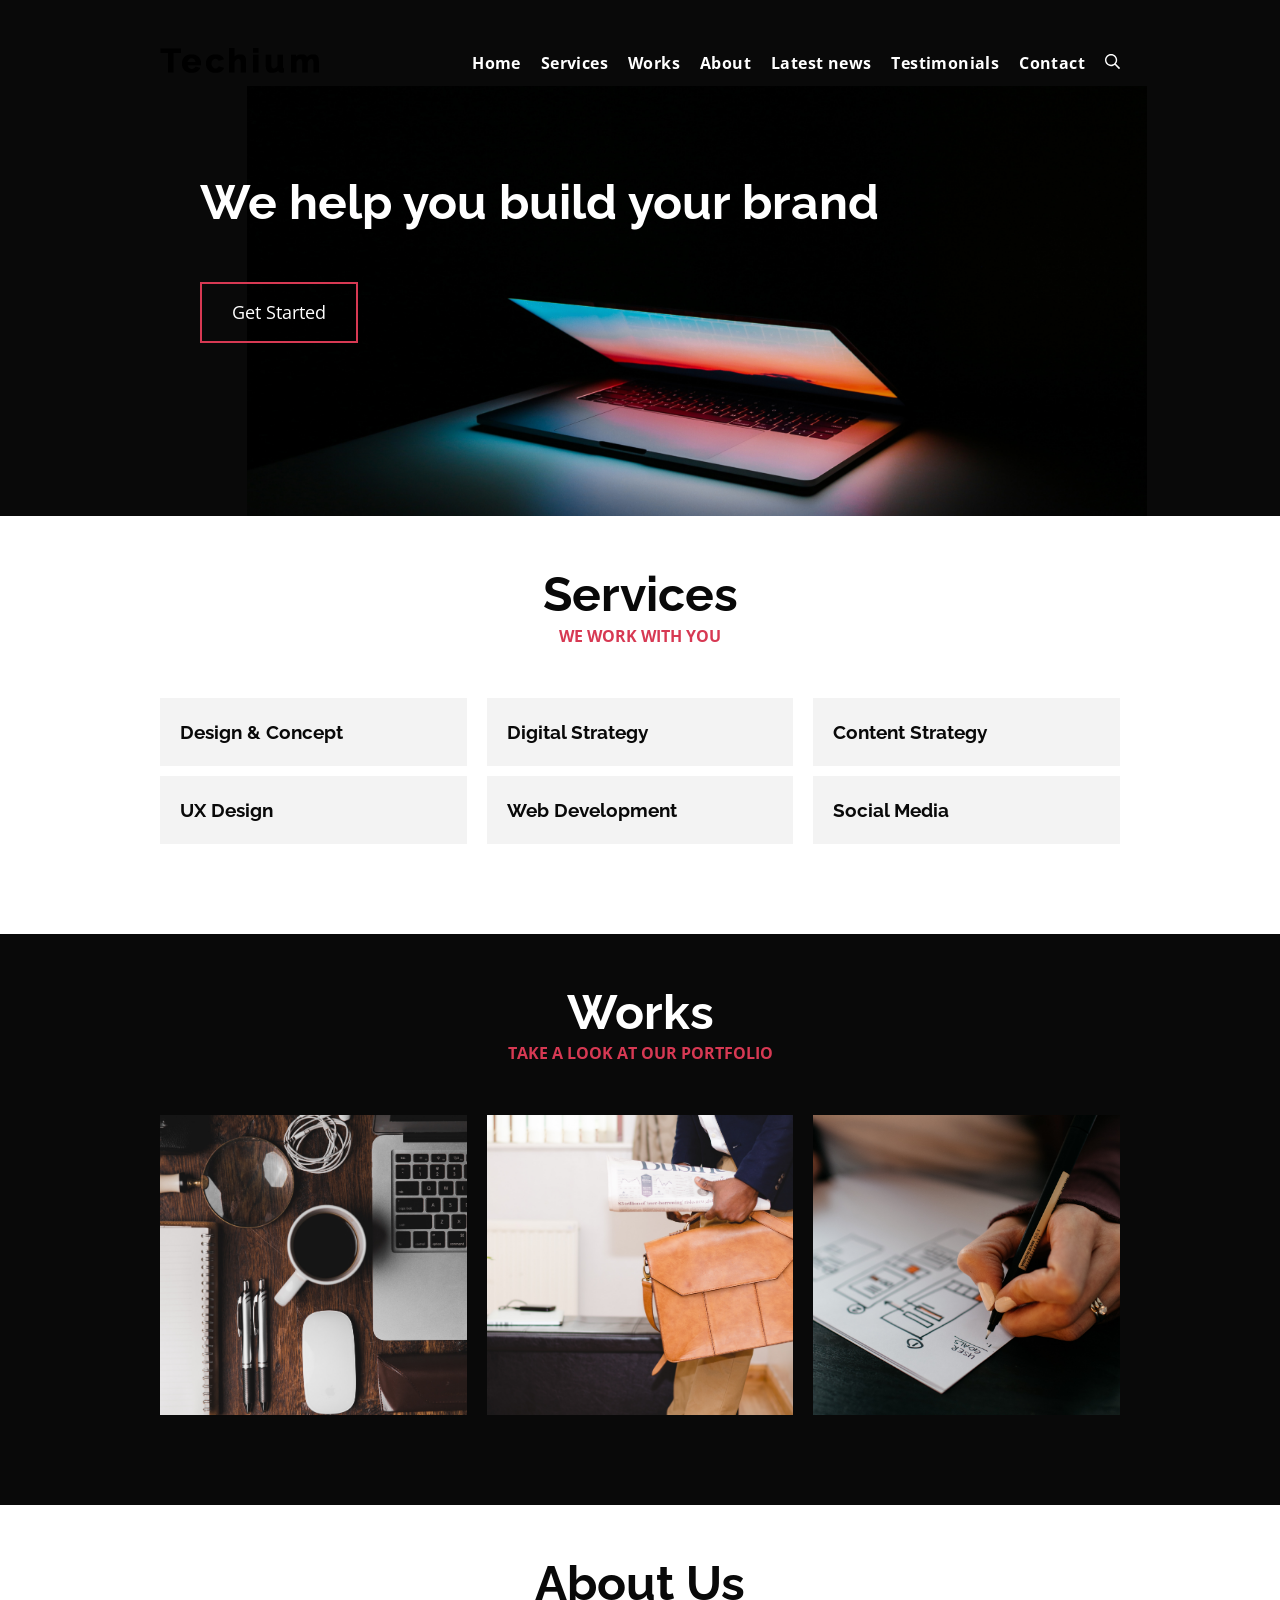
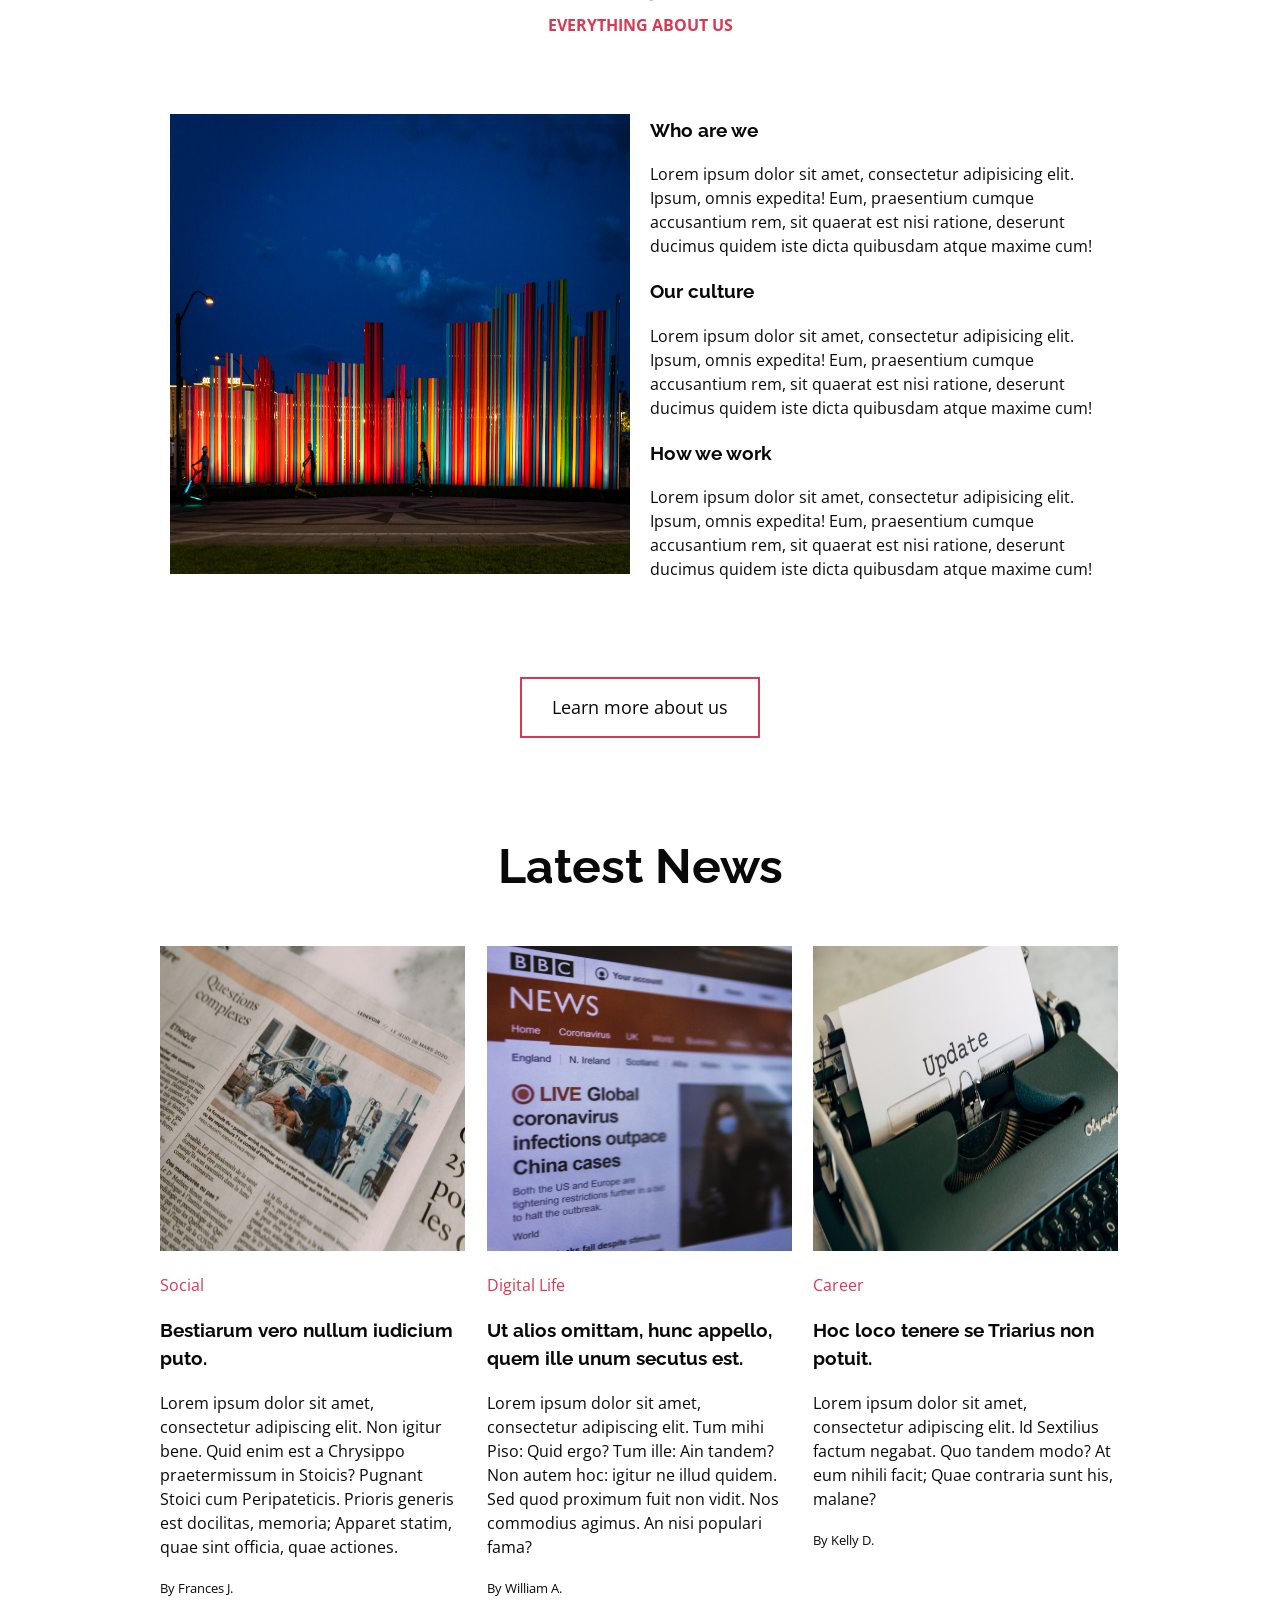
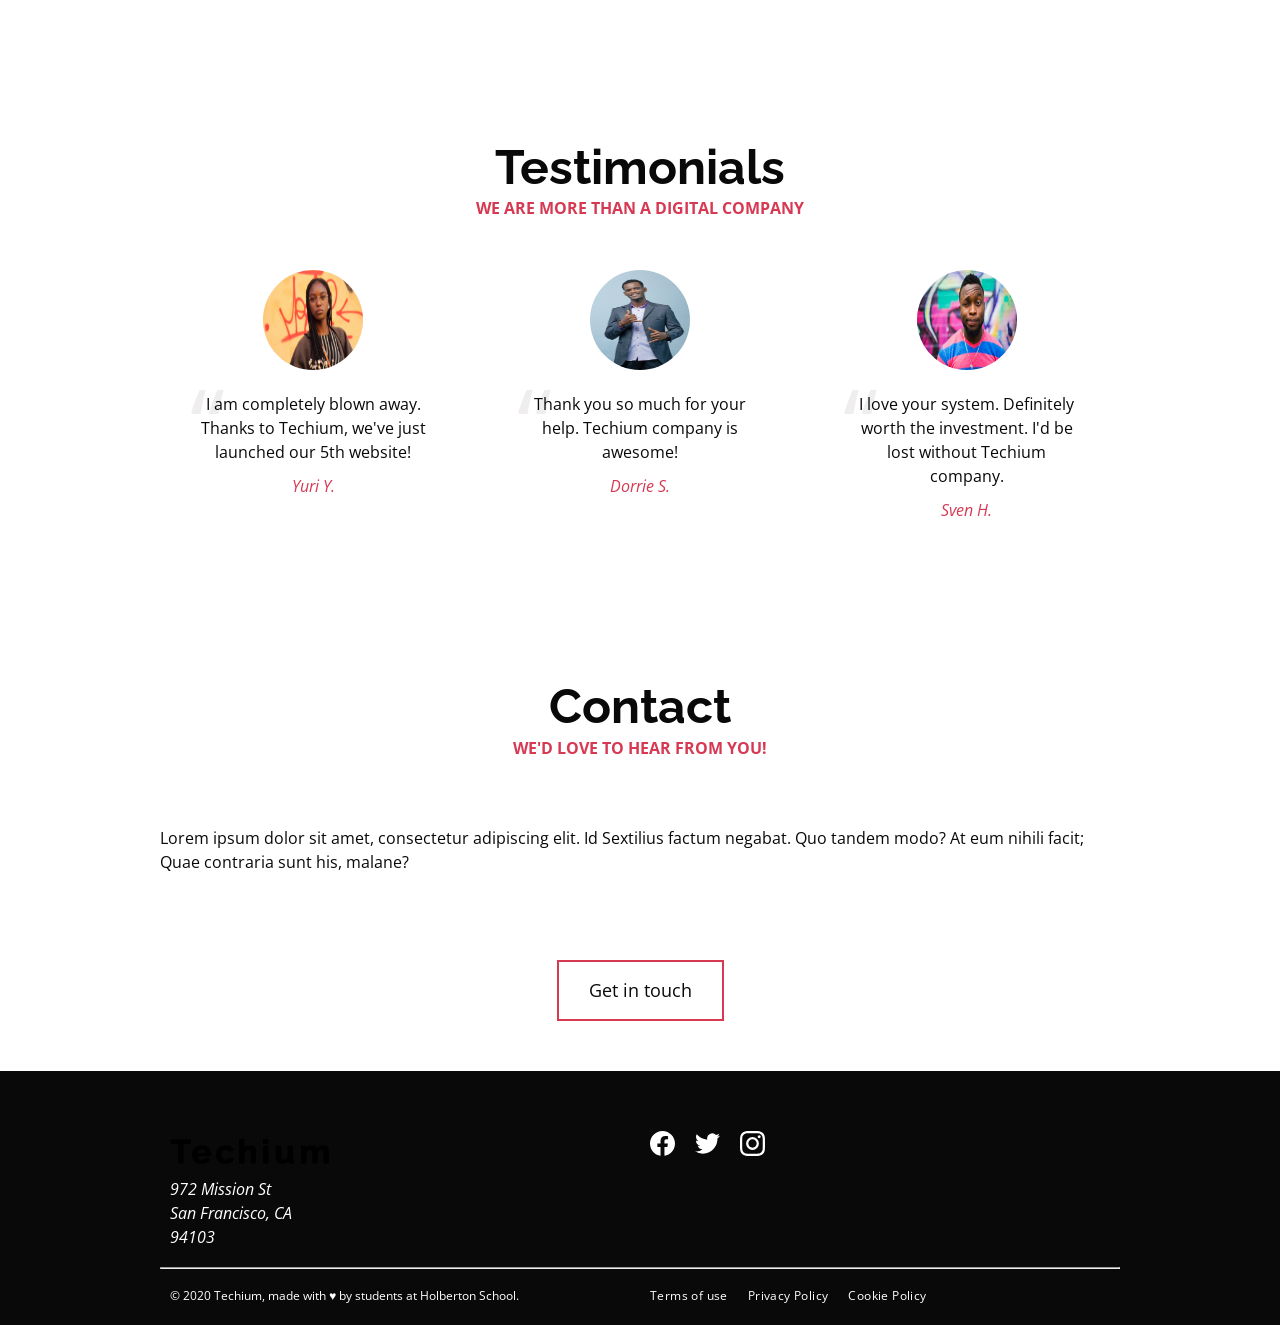
==== 0x03-responsive_design/02-index.html @ ffb72397 "Make the container flexible" ====
<!DOCTYPE html>
<html lang="en" dir="ltr">
  <head>
    <meta charset="utf-8" />
    <meta name="viewport" content="width=device-width, initial-scale=1, viewport-fit=cover" />
    <title>Homepage - Techium</title>
    <meta name="description" content="Description of the page less than 150 characters" />
    <link rel="icon" type="image/png" href="images/favicon.jpg" />
    <link href="https://fonts.googleapis.com/css?family=Open+Sans:400,700|Raleway:700&display=swap" rel="stylesheet" />
    <link rel="stylesheet" href="02-styles.css" />
  </head>
  <body>
    <!-- Header -->
    <header class="header" data-section-theme="dark">
      <div class="container">
        <div class="header-container">
          <div class="header-logo">
            <a href="#">
              <img src="images/logo-white.png" alt="Techium logo" width="160" height="40" />
            </a>
          </div>
          <nav class="navbar-menu">
            <ul class="nav">
              <li class="nav-item">
                <a href="#" class="nav-link">Home</a>
              </li>
              <li class="nav-item">
                <a href="#services" class="nav-link">Services</a>
              </li>
              <li class="nav-item">
                <a href="#works" class="nav-link">Works</a>
              </li>
              <li class="nav-item">
                <a href="#about" class="nav-link">About</a>
              </li>
              <li class="nav-item">
                <a href="#latest_news" class="nav-link">Latest news</a>
              </li>
              <li class="nav-item">
                <a href="#testimonials" class="nav-link">Testimonials</a>
              </li>
              <li class="nav-item">
                <a href="#contact" class="nav-link">Contact</a>
              </li>
              <li class="nav-item">
                <form action="#" method="post" class="form-search">
                  <input type="search" name="q" id="search-input" placeholder="Search..." aria-label="Search through site content" />
                  <button class="search-button">
                    <svg viewBox="0 0 512 512" xmlns="http://www.w3.org/2000/svg" width="20" height="20" class="search-icon">
                      <title>Search icon</title>
                      <path
                        d="M508.5 468.9L387.1 347.5c-2.3-2.3-5.3-3.5-8.5-3.5h-13.2c31.5-36.5 50.6-84 50.6-136C416 93.1 322.9 0 208 0S0 93.1 0 208s93.1 208 208 208c52 0 99.5-19.1 136-50.6v13.2c0 3.2 1.3 6.2 3.5 8.5l121.4 121.4c4.7 4.7 12.3 4.7 17 0l22.6-22.6c4.7-4.7 4.7-12.3 0-17zM208 368c-88.4 0-160-71.6-160-160S119.6 48 208 48s160 71.6 160 160-71.6 160-160 160z"
                      ></path>
                    </svg>
                  </button>
                </form>
              </li>
            </ul>
          </nav>
        </div>
      </div>
    </header>
    <!-- Main -->
    <main>
      <!-- Hero section -->
      <section class="section-hero hero-homepage" data-section-theme="dark">
        <div class="container">
          <div class="section-body">
            <section class="section-inner">
              <h2 class="section-title">We help you build your brand</h2>
              <a href="#" class="button">Get Started</a>
            </section>
          </div>
        </div>
      </section>
      <!-- Services section -->
      <section id="services" class="section section-services">
        <div class="container">
          <header class="section-header">
            <h2 class="section-title">Services</h2>
            <p class="section-tagline">We work with you</p>
          </header>
          <div class="section-body">
            <ul class="row">
              <li class="col-1-3">
                <div class="card-services">
                  <h3 class="card-title"><a href="#">Design & Concept</a></h3>
                </div>
              </li>
              <li class="col-1-3">
                <div class="card-services">
                  <h3 class="card-title"><a href="#">Digital Strategy</a></h3>
                </div>
              </li>
              <li class="col-1-3">
                <div class="card-services">
                  <h3 class="card-title"><a href="#">Content Strategy</a></h3>
                </div>
              </li>
            </ul>
            <ul class="row">
              <li class="col-1-3">
                <div class="card-services">
                  <h3 class="card-title"><a href="#">UX Design</a></h3>
                </div>
              </li>
              <li class="col-1-3">
                <div class="card-services">
                  <h3 class="card-title"><a href="#">Web Development</a></h3>
                </div>
              </li>
              <li class="col-1-3">
                <div class="card-services">
                  <h3 class="card-title"><a href="#">Social Media</a></h3>
                </div>
              </li>
            </ul>
          </div>
        </div>
      </section>
      <!-- Works section -->
      <section id="works" class="section section-works" data-section-theme="dark">
        <div class="container">
          <header class="section-header">
            <h2 class="section-title">Works</h2>
            <p class="section-tagline">Take a look at our portfolio</p>
          </header>
          <div class="section-body">
            <ul class="row">
              <li class="col-1-3">
                <article class="card-work">
                  <div class="card-outer">
                    <div class="card-image">
                      <img src="images/pic-work-01.jpg" alt="" />
                    </div>
                    <div class="card-inner">
                      <h3 class="card-title"><a href="#">Interior Design</a></h3>
                    </div>
                  </div>
                </article>
              </li>
              <li class="col-1-3">
                <article class="card-work">
                  <div class="card-outer">
                    <div class="card-image">
                      <img src="images/pic-work-02.jpg" alt="" />
                    </div>
                    <div class="card-inner">
                      <h3 class="card-title"><a href="#">Web Development</a></h3>
                    </div>
                  </div>
                </article>
              </li>
              <li class="col-1-3">
                <article class="card-work">
                  <div class="card-outer">
                    <div class="card-image">
                      <img src="images/pic-work-03.jpg" alt="" />
                    </div>
                    <div class="card-inner">
                      <h3 class="card-title"><a href="#">Personal Development</a></h3>
                    </div>
                  </div>
                </article>
              </li>
            </ul>
          </div>
        </div>
      </section>
      <!-- About Us section -->
      <section id="about" class="section section-about-us">
        <div class="container">
          <header class="section-header">
            <h2 class="section-title">About Us</h2>
            <p class="section-tagline">Everything about us</p>
          </header>
          <div class="section-body">
            <div class="row">
              <div class="col-1-2">
                <img src="images/pic-about-01.jpg" alt="" width="460" height="460" />
              </div>
              <div class="col-1-2">
                <h3>Who are we</h3>
                <p>
                  Lorem ipsum dolor sit amet, consectetur adipisicing elit. Ipsum, omnis expedita! Eum, praesentium cumque accusantium rem, sit quaerat est nisi ratione, deserunt ducimus quidem iste
                  dicta quibusdam atque maxime cum!
                </p>
                <h3>Our culture</h3>
                <p>
                  Lorem ipsum dolor sit amet, consectetur adipisicing elit. Ipsum, omnis expedita! Eum, praesentium cumque accusantium rem, sit quaerat est nisi ratione, deserunt ducimus quidem iste
                  dicta quibusdam atque maxime cum!
                </p>
                <h3>How we work</h3>
                <p>
                  Lorem ipsum dolor sit amet, consectetur adipisicing elit. Ipsum, omnis expedita! Eum, praesentium cumque accusantium rem, sit quaerat est nisi ratione, deserunt ducimus quidem iste
                  dicta quibusdam atque maxime cum!
                </p>
              </div>
            </div>
          </div>
          <div class="section-footer">
            <a href="#" class="button">Learn more about us</a>
          </div>
        </div>
      </section>
      <!-- Latest news section -->
      <section id="latest_news" class="section section-latest-news">
        <div class="container">
          <header class="section-header">
            <h2 class="section-title">Latest News</h2>
          </header>
          <div class="section-body">
            <ul class="row">
              <li class="col-1-3">
                <article class="card-blog">
                  <div>
                    <img src="images/pic-article-01.jpg" alt="" width="305" height="305" />
                  </div>
                  <p class="card-category">Career</p>
                  <h3><a href="#">Hoc loco tenere se Triarius non potuit.</a></h3>
                  <p>Lorem ipsum dolor sit amet, consectetur adipiscing elit. Id Sextilius factum negabat. Quo tandem modo? At eum nihili facit; Quae contraria sunt his, malane?</p>
                  <small>By Kelly D.</small>
                </article>
              </li>
              <li class="col-1-3">
                <article class="card-blog">
                  <div>
                    <img src="images/pic-article-02.jpg" alt="" width="305" height="305" />
                  </div>
                  <p class="card-category">Digital Life</p>
                  <h3><a href="#">Ut alios omittam, hunc appello, quem ille unum secutus est.</a></h3>
                  <p>
                    Lorem ipsum dolor sit amet, consectetur adipiscing elit. Tum mihi Piso: Quid ergo? Tum ille: Ain tandem? Non autem hoc: igitur ne illud quidem. Sed quod proximum fuit non vidit.
                    Nos commodius agimus. An nisi populari fama?
                  </p>
                  <small>By William A.</small>
                </article>
              </li>
              <li class="col-1-3">
                <article class="card-blog">
                  <div>
                    <img src="images/pic-article-03.jpg" alt="" width="305" height="305" />
                  </div>
                  <p class="card-category">Social</p>
                  <h3><a href="#">Bestiarum vero nullum iudicium puto.</a></h3>
                  <p>
                    Lorem ipsum dolor sit amet, consectetur adipiscing elit. Non igitur bene. Quid enim est a Chrysippo praetermissum in Stoicis? Pugnant Stoici cum Peripateticis. Prioris generis est
                    docilitas, memoria; Apparet statim, quae sint officia, quae actiones.
                  </p>
                  <small>By Frances J.</small>
                </article>
              </li>
            </ul>
          </div>
        </div>
      </section>
      <!-- Testimonials section -->
      <section id="testimonial" class="section section-testimonial">
        <div class="container">
          <header class="section-header">
            <h2 class="section-title">Testimonials</h2>
            <p class="section-tagline">We are more than a digital company</p>
          </header>
          <div class="section-body">
            <ul class="row">
              <li class="col-1-3">
                <article class="card-testimonial">
                  <img src="images/pic-person-01.jpg" alt="Yuri Y. avatar" width="100" height="100" class="card-avatar" />
                  <blockquote class="card-quote">
                    <p>
                      I am completely blown away. Thanks to Techium, we've just launched our 5th website!
                      <cite>Yuri Y.</cite>
                    </p>
                  </blockquote>
                </article>
              </li>
              <li class="col-1-3">
                <article class="card-testimonial">
                  <img src="images/pic-person-02.jpg" alt="Dorrie S. avatar" width="100" height="100" class="card-avatar" />
                  <blockquote class="card-quote">
                    <p>
                      Thank you so much for your help. Techium company is awesome!
                      <cite>Dorrie S.</cite>
                    </p>
                  </blockquote>
                </article>
              </li>
              <li class="col-1-3">
                <article class="card-testimonial">
                  <img src="images/pic-person-03.jpg" alt="Sven H. avatar" width="100" height="100" class="card-avatar" />
                  <blockquote class="card-quote">
                    <p>
                      I love your system. Definitely worth the investment. I'd be lost without Techium company.
                      <cite>Sven H.</cite>
                    </p>
                  </blockquote>
                </article>
              </li>
            </ul>
          </div>
        </div>
      </section>
      <!-- Contact section -->
      <section id="contact" class="section section-contact">
        <div class="container">
          <header class="section-header">
            <h2 class="section-title">Contact</h2>
            <p class="section-tagline">We'd love to hear from you!</p>
          </header>
          <div class="section-body">
            <p>Lorem ipsum dolor sit amet, consectetur adipiscing elit. Id Sextilius factum negabat. Quo tandem modo? At eum nihili facit; Quae contraria sunt his, malane?</p>
          </div>
          <div class="section-footer">
            <a href="#" class="button">Get in touch</a>
          </div>
        </div>
      </section>
    </main>
    <!-- Footer -->
    <footer class="footer" data-section-theme="dark">
      <div class="container">
        <div class="row">
          <div class="col-1-2">
            <img src="images/logo-white.png" alt="Techium logo" width="160" height="40" />
            <address class="footer-address">
              972 Mission St<br />
              San Francisco, CA<br />
              94103
            </address>
          </div>
          <div class="col-1-2">
            <ul class="social nav">
              <li class="social-item nav-item">
                <a href="https://www.facebook.com/HolbertonSchool/" class="social-link">
                  <svg viewbox="0 0 24 24" xmlns="http://www.w3.org/2000/svg" width="25" height="25">
                    <title>Facebook icon</title>
                    <path
                      d="M23.998 12c0-6.628-5.372-12-11.999-12C5.372 0 0 5.372 0 12c0 5.988 4.388 10.952 10.124 11.852v-8.384H7.078v-3.469h3.046V9.356c0-3.008 1.792-4.669 4.532-4.669 1.313 0 2.686.234 2.686.234v2.953H15.83c-1.49 0-1.955.925-1.955 1.874V12h3.328l-.532 3.469h-2.796v8.384c5.736-.9 10.124-5.864 10.124-11.853z"
                    />
                  </svg>
                </a>
              </li>
              <li class="social-item nav-item">
                <a href="https://twitter.com/holbertonschool" class="social-link">
                  <svg viewbox="0 0 24 24" xmlns="http://www.w3.org/2000/svg" width="25" height="25">
                    <title>Twitter icon</title>
                    <path
                      d="M23.954 4.569a10 10 0 0 1-2.825.775 4.958 4.958 0 0 0 2.163-2.723c-.951.555-2.005.959-3.127 1.184a4.92 4.92 0 0 0-8.384 4.482C7.691 8.094 4.066 6.13 1.64 3.161a4.822 4.822 0 0 0-.666 2.475c0 1.71.87 3.213 2.188 4.096a4.904 4.904 0 0 1-2.228-.616v.061a4.923 4.923 0 0 0 3.946 4.827 4.996 4.996 0 0 1-2.212.085 4.937 4.937 0 0 0 4.604 3.417 9.868 9.868 0 0 1-6.102 2.105c-.39 0-.779-.023-1.17-.067a13.995 13.995 0 0 0 7.557 2.209c9.054 0 13.999-7.496 13.999-13.986 0-.209 0-.42-.015-.63a9.936 9.936 0 0 0 2.46-2.548l-.047-.02z"
                    />
                  </svg>
                </a>
              </li>
              <li class="social-item nav-item">
                <a href="https://www.instagram.com/holbertonschool/" class="social-link">
                  <svg viewbox="0 0 24 24" xmlns="http://www.w3.org/2000/svg" width="25" height="25">
                    <title>Instagram icon</title>
                    <path
                      d="M12 0C8.74 0 8.333.015 7.053.072 5.775.132 4.905.333 4.14.63c-.789.306-1.459.717-2.126 1.384S.935 3.35.63 4.14C.333 4.905.131 5.775.072 7.053.012 8.333 0 8.74 0 12s.015 3.667.072 4.947c.06 1.277.261 2.148.558 2.913a5.885 5.885 0 0 0 1.384 2.126A5.868 5.868 0 0 0 4.14 23.37c.766.296 1.636.499 2.913.558C8.333 23.988 8.74 24 12 24s3.667-.015 4.947-.072c1.277-.06 2.148-.262 2.913-.558a5.898 5.898 0 0 0 2.126-1.384 5.86 5.86 0 0 0 1.384-2.126c.296-.765.499-1.636.558-2.913.06-1.28.072-1.687.072-4.947s-.015-3.667-.072-4.947c-.06-1.277-.262-2.149-.558-2.913a5.89 5.89 0 0 0-1.384-2.126A5.847 5.847 0 0 0 19.86.63c-.765-.297-1.636-.499-2.913-.558C15.667.012 15.26 0 12 0zm0 2.16c3.203 0 3.585.016 4.85.071 1.17.055 1.805.249 2.227.415.562.217.96.477 1.382.896.419.42.679.819.896 1.381.164.422.36 1.057.413 2.227.057 1.266.07 1.646.07 4.85s-.015 3.585-.074 4.85c-.061 1.17-.256 1.805-.421 2.227a3.81 3.81 0 0 1-.899 1.382 3.744 3.744 0 0 1-1.38.896c-.42.164-1.065.36-2.235.413-1.274.057-1.649.07-4.859.07-3.211 0-3.586-.015-4.859-.074-1.171-.061-1.816-.256-2.236-.421a3.716 3.716 0 0 1-1.379-.899 3.644 3.644 0 0 1-.9-1.38c-.165-.42-.359-1.065-.42-2.235-.045-1.26-.061-1.649-.061-4.844 0-3.196.016-3.586.061-4.861.061-1.17.255-1.814.42-2.234.21-.57.479-.96.9-1.381.419-.419.81-.689 1.379-.898.42-.166 1.051-.361 2.221-.421 1.275-.045 1.65-.06 4.859-.06l.045.03zm0 3.678a6.162 6.162 0 1 0 0 12.324 6.162 6.162 0 1 0 0-12.324zM12 16c-2.21 0-4-1.79-4-4s1.79-4 4-4 4 1.79 4 4-1.79 4-4 4zm7.846-10.405a1.441 1.441 0 0 1-2.88 0 1.44 1.44 0 0 1 2.88 0z"
                    />
                  </svg>
                </a>
              </li>
            </ul>
          </div>
        </div>
        <hr />
        <div class="row">
          <div class="col-1-2">
            <p class="footer-copyright">© 2020 Techium, made with ♥ by students at Holberton School.</p>
          </div>
          <div class="col-1-2">
            <ul class="footer-nav nav">
              <li class="footer-nav-item nav-item">
                <a href="#" class="footer-nav-link">Terms of use</a>
              </li>
              <li class="footer-nav-item nav-item">
                <a href="#" class="footer-nav-link">Privacy Policy</a>
              </li>
              <li class="footer-nav-item nav-item">
                <a href="#" class="footer-nav-link">Cookie Policy</a>
              </li>
            </ul>
          </div>
        </div>
      </div>
    </footer>
  </body>
</html>
---- 0x03-responsive_design/02-styles.css ----
/* SUMMARY
1. GLOBAL
2. LAYOUT
3. SECTION
4. CARD
*/

/*** 1. GLOBAL ***/

/* Reset / Normalize
  ============================= */

/*! normalize.css v8.0.1 | MIT License | github.com/necolas/normalize.css */
html {
    line-height: 1.15;
    -webkit-text-size-adjust: 100%;
  }
  body {
    margin: 0;
  }
  main {
    display: block;
  }
  h1 {
    font-size: 2em;
    margin: 0.67em 0;
  }
  hr {
    box-sizing: content-box;
    height: 0;
    overflow: visible;
  }
  pre {
    font-family: monospace, monospace;
    font-size: 1em;
  }
  a {
    background-color: transparent;
  }
  abbr[title] {
    border-bottom: none;
    text-decoration: underline;
    text-decoration: underline dotted;
  }
  b,
  strong {
    font-weight: bolder;
  }
  code,
  kbd,
  samp {
    font-family: monospace, monospace;
    font-size: 1em;
  }
  small {
    font-size: 80%;
  }
  sub,
  sup {
    font-size: 75%;
    line-height: 0;
    position: relative;
    vertical-align: baseline;
  }
  sub {
    bottom: -0.25em;
  }
  sup {
    top: -0.5em;
  }
  img {
    border-style: none;
  }
  button,
  input,
  optgroup,
  select,
  textarea {
    font-family: inherit;
    font-size: 100%;
    line-height: 1.15;
    margin: 0;
  }
  button,
  input {
    overflow: visible;
  }
  button,
  select {
    text-transform: none;
  }
  [type="button"],
  [type="reset"],
  [type="submit"],
  button {
    -webkit-appearance: button;
  }
  [type="button"]::-moz-focus-inner,
  [type="reset"]::-moz-focus-inner,
  [type="submit"]::-moz-focus-inner,
  button::-moz-focus-inner {
    border-style: none;
    padding: 0;
  }
  [type="button"]:-moz-focusring,
  [type="reset"]:-moz-focusring,
  [type="submit"]:-moz-focusring,
  button:-moz-focusring {
    outline: 1px dotted ButtonText;
  }
  fieldset {
    padding: 0.35em 0.75em 0.625em;
  }
  legend {
    box-sizing: border-box;
    color: inherit;
    display: table;
    max-width: 100%;
    padding: 0;
    white-space: normal;
  }
  progress {
    vertical-align: baseline;
  }
  textarea {
    overflow: auto;
  }
  [type="checkbox"],
  [type="radio"] {
    box-sizing: border-box;
    padding: 0;
  }
  [type="number"]::-webkit-inner-spin-button,
  [type="number"]::-webkit-outer-spin-button {
    height: auto;
  }
  [type="search"] {
    -webkit-appearance: textfield;
    outline-offset: -2px;
  }
  [type="search"]::-webkit-search-decoration {
    -webkit-appearance: none;
  }
  ::-webkit-file-upload-button {
    -webkit-appearance: button;
    font: inherit;
  }
  details {
    display: block;
  }
  summary {
    display: list-item;
  }
  template {
    display: none;
  }
  [hidden] {
    display: none;
  }
  
  /* Variables
    ============================= */
  
  :root {
    --color-primary: #d73953;
    --color-black: #090909;
    --color-white: #ffffff;
    --color-grey: #a0a0a0;
    --color-light-grey: #f3f3f3;
    --color-dark-grey: #353535;
    --color-red: #cd3e65;
    --color-green: #08805b;
  
    --text-color: var(--color-black);
    --valid-color: var(--color-green);
    --error-color: var(--color-red);
  
    --font-family-base: "Open Sans", "Helvetica Neue", Helvetica, Arial, sans-serif;
    --font-family-title: "Raleway", "Helvetica Neue", Helvetica, Arial, sans-serif;
  
    --font-size-small: 1.2rem;
    --font-size-medium: 1.6rem;
    --font-size-large: 1.8rem;
    --font-size-x-large: 2.3rem;
    --font-size-xx-large: 4.8rem;
  
    --font-weight-regular: 400;
    --font-weight-bold: 700;
  
    --line-height-small: 1.2;
    --line-height-base: 1.5;
    --line-height-big: 1.8;
  
    /** SECTION **/
    --section-padding: 5rem 0;
    --section-header-padding: 0 0 3rem;
    --section-header-align: center;
    --section-title-font-size: var(--font-size-xx-large);
    --section-title-font-weight: var(--font-weight-bold);
    --section-title-line-height: var(--line-height-small);
    --section-title-margin: 0;
    --section-title-color: var(--color-black);
    --section-tagline-transform: uppercase;
    --section-tagline-color: var(--color-primary);
    --section-tagline-font-family: var(--font-family-headings);
    --section-tagline-font-weight: var(--font-weight-bold);
    --section-tagline-margin: 0;
    --section-body-padding: 2rem 0 4rem;
    --section-footer-padding: 3rem 0 0;
    --section-footer-align: center;
  
    /** HEADER **/
    --header-padding: 4rem 0 0;
  
    /** FOOTER **/
    --footer-padding: 5rem 0 1rem;
  
    /** NAVBAR **/
    --nav-item-font-family: var(--font-family-headings);
    --nav-item-font-weight: var(--font-weight-bold);
    --nav-item-font-size: var(--font-size-medium);
    --nav-item-letter-spacing: 0.04rem;
    --nav-item-display: inline-block;
    --nav-item-margin: 0 0 0 2rem;
    --nav-item-link-hover: var(--color-white);
  
    /** BUTTON **/
    --button-display: inline-block;
    --button-padding: 1.5rem 3rem;
    --button-border: var(--color-primary) solid 0.2rem;
    --button-color: var(--color-black);
    --button-text-decoration: none;
    --button-font-size: var(--font-size-large);
    --button-hover-color: var(--color-white);
    --button-hover-text-decoration: none;
    --button-hover-background: var(--color-primary);
  
    /** MOTION **/
    --transition-duration: 0.3s;
    --transition-cubic-bezier: cubic-bezier(0.17, 0.67, 0, 1.01);
  }
  
  /* Base
        ============================= */
  
  *,
  *:before,
  *:after {
    box-sizing: border-box;
  }
  
  html {
    scroll-behavior: smooth;
    font-size: 62.5%;
  }
  
  body {
    color: var(--text-color);
    font-family: var(--font-family-base);
    font-size: var(--font-size-medium);
    font-weight: var(--font-weight-regular);
    line-height: var(--line-height-base);
  }
  
  h1,
  h2,
  h3,
  h4,
  h5,
  h6 {
    font-family: var(--font-family-title);
    font-weight: var(--font-weight-bold);
  }
  
  a {
    color: var(--text-color);
    text-decoration: none;
  }
  
  a:visited {
    font-style: italic;
  }
  
  a:hover {
    text-decoration: underline;
  }
  
  a:active {
    background-color: var(--color-light-grey);
  }
  
  .button {
    display: var(--button-display);
    padding: var(--button-padding);
    border: var(--button-border);
    font-size: var(--button-font-size);
    color: var(--button-color);
    text-decoration: var(--button-text-decoration);
    cursor: pointer;
  }
  
  .button:hover {
    color: var(--button-hover-color);
    text-decoration: var(--button-hover-text-decoration);
    background: var(--button-hover-background);
    transition-duration: var(--transition-duration);
    transition-property: color, background-color;
  }
  
  .button-primary {
    color: var(--color-white);
    background: var(--color-primary);
  }
  
  .button-primary:hover {
    color: var(--color-primary);
    background: var(--color-white);
  }
  
  /* Helpers
        ============================= */
  
  .visually-hidden:not(:focus):not(:active) {
    position: absolute !important;
    height: 1px;
    width: 1px;
    overflow: hidden;
    clip: rect(1px, 1px, 1px, 1px);
    white-space: nowrap;
  }
  
  /*** 2. LAYOUT ***/
  
  /* Layout
        ============================= */
  
  .container {
    max-width: 960px;
    margin-left: auto;
    margin-right: auto;
  }
  
  /* Grid
        ============================= */
  
  ul.row {
    margin: -1rem;
    padding: 0;
    list-style: none;
  }
  
  .row {
    display: flex;
  }
  
  [class*="col-"] {
    margin: 1rem;
  }
  
  .col-1-3 {
    width: calc((100% / 3) - 2rem);
  }
  
  .col-1-2 {
    width: calc((100% / 2) - 2rem);
  }
  
  /* Navbar
        ============================= */
  
  .nav {
    margin: 0;
    padding: 0;
    list-style: none;
    text-align: center;
    display: flex;
  }
  
  .nav .nav-item {
    font-family: var(--nav-item-font-family);
    font-weight: var(--nav-item-font-weight);
    font-size: var(--nav-item-font-size);
    letter-spacing: var(--nav-item-letter-spacing);
  }
  
  .nav .nav-item + .nav-item {
    margin: var(--nav-item-margin);
  }
  
  .nav .nav-link {
    display: block;
    padding: 0.5rem 0;
    position: relative;
  }
  
  .nav .nav-link:hover {
    color: var(--nav-item-link-hover);
    text-decoration: none;
  }
  
  .nav .nav-link::before {
    content: "";
    position: absolute;
    bottom: 0;
    left: 0;
    background-color: var(--color-white);
    width: 0;
    height: 0.2rem;
    transition: var(--transition-duration) var(--transition-cubic-bezier);
  }
  
  .nav .nav-item:hover .nav-link::before {
    background-color: var(--color-primary);
    width: 100%;
  }
  
  /* Header
        ============================= */
  
  .header {
    padding: var(--header-padding);
    position: relative;
    z-index: 3;
    background: transparent;
  }
  
  .header-container {
    display: flex;
    justify-content: space-between;
    align-items: center;
  }
  
  /* Footer
        ============================= */
  
  .footer {
    --nav-item-font-weight: normal;
    --nav-item-font-size: var(--font-size-small);
    padding: var(--footer-padding);
  }
  
  .footer-copyright {
    margin: 0;
    font-size: var(--font-size-small);
    color: var(--text-color);
  }
  
  .footer ul {
    text-align: right;
  }
  
  .footer-address {
    color: var(--text-color);
  }
  
  .social-link {
    display: block;
  }
  
  .social-link > svg {
    fill: var(--text-color);
  }
  
  /*** 3. SECTION ***/
  
  /* Section (all styles)
        ============================= */
  
  .section {
    padding: var(--section-padding);
  }
  
  .section-header {
    text-align: var(--section-header-align);
    padding: var(--section-header-padding);
  }
  
  .section-title {
    font-size: var(--section-title-font-size);
    font-weight: var(--section-title-font-weight);
    line-height: var(--section-title-line-height);
    margin: var(--section-title-margin);
    color: var(--section-title-color);
  }
  
  .section-tagline {
    color: var(--section-tagline-color);
    font-family: var(--section-tagline-font-family);
    text-transform: var(--section-tagline-transform);
    font-weight: var(--section-tagline-font-weight);
    margin: var(--section-tagline-margin);
  }
  
  .section-body {
    padding: var(--section-body-padding);
  }
  
  .section-footer {
    padding: var(--section-footer-padding);
    text-align: var(--section-footer-align);
  }
  
  /* Section theming
        ============================= */
  
  [data-section-theme="dark"] {
    --button-color: var(--color-white);
    --text-color: var(--color-white);
    --section-title-color: var(--color-white);
    background: var(--color-black);
  }
  
  /* Section HERO
        ============================= */
  
  .section-hero {
    position: relative;
    margin-top: -8.5rem;
  }
  
  .hero-homepage {
    background-image: url(images/banner-home.jpg);
    background-position: 65% 8rem;
    background-repeat: no-repeat;
    background-size: 90rem auto;
  }
  
  .section-hero .section-body {
    padding: 10rem 4rem;
  }
  
  .section-hero .section-category {
    color: var(--color-white);
    text-transform: uppercase;
  }
  
  .section-hero .section-title {
    margin-bottom: 5rem;
  }
  
  .section-hero .section-inner {
    display: flex;
    flex-direction: column;
    align-items: flex-start;
    justify-content: center;
    min-height: 35vh;
  }
  /* Section Latest news
        ============================= */
  
  .section-latest-news .row {
    flex-direction: row-reverse;
  }
  
  /* Section SERVICES
        ============================= */
  
  .section-services .row {
    flex-wrap: wrap;
  }
  
  /* Section ABOUT US
        ============================= */
  
  .section-about-us [class*="col-"] {
    align-self: center;
  }
  
  /*** 4. CARD ***/
  
  /* Card (all styles)
        ============================= */
  
  .card-category {
    color: var(--color-primary);
  }
  
  /* Card WORK
        ============================= */
  
  .card-work .card-outer {
    position: relative;
    overflow: hidden;
  }
  
  .card-work:hover .card-outer {
    transform: scale(0.95);
  }
  
  .card-work .card-image img {
    height: 30rem;
    width: 100%;
    object-fit: cover;
    vertical-align: bottom;
  }
  
  .card-work:hover .card-image {
    transform: scale(1.2);
    transition: var(--transition-duration) var(--transition-cubic-bezier);
  }
  
  .card-work .card-inner {
    position: absolute;
    top: -0.1rem;
    left: -0.1rem;
    right: -0.1rem;
    bottom: -0.1rem;
    z-index: 1;
    transition: var(--transition-duration) var(--transition-cubic-bezier);
  }
  
  .card-work:hover .card-inner {
    background-color: rgba(0, 0, 0, 0.7);
  }
  
  .card-work .card-title {
    text-align: center;
    margin: 0;
    opacity: 0;
    height: 100%;
    position: relative;
  }
  
  .card-work .card-title a {
    display: block;
    text-decoration: none;
    padding-top: 45%;
  }
  
  .card-work .card-title a::after {
    position: absolute;
    top: 0;
    left: 0;
    right: 0;
    bottom: 0;
    content: "";
  }
  
  .card-work:hover .card-title {
    opacity: 1;
  }
  
  /* Card SERVICES
        ============================= */
  
  .card-services .card-title {
    margin: 0;
  }
  
  .card-services a {
    display: block;
    padding: 2rem;
    background-color: var(--color-light-grey);
  }
  
  .card-services a:hover {
    color: var(--color-white);
    background: var(--color-primary);
    text-decoration: none;
    transition-duration: 0.3s;
    transition-property: color, background-color;
  }
  
  /* Card TESTIMONIAL
        ============================= */
  
  .card-testimonial {
    text-align: center;
  }
  
  .card-testimonial .card-avatar {
    border-radius: 50%;
    width: 10rem;
    height: 10rem;
  }
  
  .card-testimonial .card-quote cite {
    display: block;
    padding-top: 1rem;
    color: var(--color-primary);
  }
  
  .card-testimonial .card-quote {
    position: relative;
  }
  
  .card-testimonial .card-quote::before {
    content: "\201C";
    position: absolute;
    top: -4.5rem;
    left: -1rem;
    color: #efeded;
    font-size: 10rem;
    z-index: -1;
  }
  
  /*** ARTICLE PAGE ***/
  
  /* Section HERO (article)
        ============================= */
  
  .hero-article {
    background-size: 150rem 100rem;
    background-position: 50% 0;
  }
  
  .hero-article::before {
    content: "";
    background: rgba(0, 0, 0, 0.8);
    position: absolute;
    top: 0;
    right: 0;
    left: 0;
    bottom: 0;
    z-index: 0;
  }
  
  .hero-article .section-inner {
    text-align: center;
    align-items: center;
    min-height: 40vh;
  }
  
  .hero-article .section-body {
    position: relative;
    padding: 7rem 0 0;
    z-index: 2;
  }
  
  .main-article {
    padding: 5rem 0;
  }
  
  /* Post
        ============================= */
  
  .post {
    display: flex;
    align-items: baseline;
  }
  
  .post-content {
    width: 100%;
    padding-left: 7rem;
  }
  
  .post-aside {
    order: -1;
    min-width: 20%;
  }
  
  .post img {
    width: 100%;
    height: auto;
  }
  
  .post-content p:first-child {
    font-size: var(--font-size-x-large);
  }
  
  .post-content .img-caption {
    margin: 1rem 0;
    padding: 0 0.5rem;
    font-size: var(--font-size-small);
    color: var(--color-grey);
    text-align: center;
  }
  
  /* Post Meta
        ============================= */
  
  .post-meta-list {
    flex-direction: column;
  }
  
  .post-meta-list strong {
    color: var(--color-primary);
    font-size: 1.3rem;
    font-weight: var(--font-weight-bold);
    text-transform: uppercase;
    letter-spacing: normal;
    display: block;
  }
  
  .post-meta-list [class*="post-meta"] {
    margin-bottom: 1rem;
    padding-bottom: 1rem;
    border-bottom: 0.2rem solid var(--color-light-grey);
  }
  
  .post-meta-list [class*="post-meta"]:last-child {
    border: none;
    margin-bottom: 3rem;
  }
  
  /* Tag list
        ============================= */
  
  .tag-list {
    padding: 0;
    list-style: none;
  }
  
  .tag-list li {
    display: inline;
  }
  
  .tag-list li::after {
    content: ", ";
  }
  
  .tag-list li:last-child::after {
    content: "";
  }
  
  /*** FORM ***/
  
  /* Comment section
        ============================= */
  
  .post-comments {
    width: 80%;
    margin: 10rem 0 0 auto;
    padding-left: 7rem;
  }
  
  .post-comments .section-title {
    font-variant: small-caps;
  }
  
  /* Basic form
        ============================= */
  
  form {
    display: flex;
    flex-direction: column;
    padding: 1rem 0;
    margin: 0;
  }
  
  fieldset {
    border: 0;
    display: flex;
    flex-direction: column;
    justify-content: flex-start;
    padding: 0 0 2rem;
  }
  
  label {
    cursor: pointer;
    display: block;
    white-space: nowrap;
    font-size: 1.4rem;
    padding: 0 0 0.5rem;
  }
  
  input[type="text"],
  input[type="email"],
  textarea {
    position: relative;
    width: 100%;
    padding: 1.2rem;
    line-height: 1;
    border: 0.1rem solid var(--color-black);
    background-color: var(--color-white);
    box-shadow: none;
    outline: 0;
  }
  
  input[type="text"],
  input[type="email"] {
    padding-right: 3rem;
  }
  
  input[type="text"]:focus,
  input[type="email"]:focus,
  textarea:focus {
    border: 0.1rem solid var(--color-grey);
  }
  
  ::placeholder {
    font-style: italic;
    font-size: var(--font-size-small);
  }
  
  /* Form group
        ============================= */
  
  .form-group {
    padding: 1rem;
    margin: 0;
    background-color: var(--color-white);
  }
  
  .form-group:focus-within {
    background-color: var(--color-light-grey);
    transition: 0.3s;
  }
  
  /* Form field
        ============================= */
  
  .form-field-container {
    position: relative;
  }
  
  .form-field-icon {
    font-style: normal;
  }
  
  /* Form help
        ============================= */
  
  .form-group .form-help {
    margin: 0;
    line-height: 1.3;
    letter-spacing: 0.019rem;
    color: var(--color-dark-grey);
    font-size: var(--font-size-small);
    max-height: 0;
    transition: 0.3s;
    overflow: hidden;
  }
  
  .form-group:focus-within .form-help {
    max-height: 20rem;
    margin: 0.4rem 0 0;
  }
  
  /* Form error handling
        ============================= */
  
  input:not(:placeholder-shown) ~ .form-field-icon::after {
    height: 100%;
    right: 0;
    pointer-events: none;
    position: absolute;
    top: 0;
    width: 1.3em;
  }
  
  input:required:invalid:not(:focus):not(:placeholder-shown) ~ .form-field-icon::after {
    content: "✘";
    color: var(--error-color);
  }
  
  input:required:valid ~ .form-field-icon::after {
    content: "✔";
    color: var(--valid-color);
  }
  
  input:required:valid ~ .form-help {
    max-height: 0;
  }
  
  input:required:invalid:not(:focus):not(:placeholder-shown),
  textarea:invalid:not(:focus):not(:placeholder-shown) {
    border: 0.1rem solid var(--error-color);
  }
  
  input:required:valid:not(:placeholder-shown),
  textarea:valid:not(:placeholder-shown) {
    border: 0.1rem solid var(--valid-color);
  }
  
  /*** SEARCH FORM ***/
  
  .form-search {
    display: block;
    padding: 0.5rem 0;
    position: relative;
  }
  
  .form-search .search-button {
    display: inline-block;
    background: transparent;
    border: 0;
    margin: 0;
    padding: 0;
  }
  
  .search-button .search-icon {
    fill: var(--color-white);
    width: 1.5rem;
    height: 1.5rem;
  }
  
  .form-search input[type="search"] {
    display: inline-block;
    color: var(--color-white);
    padding-right: 2rem;
    height: 3rem;
    border: 0;
    outline: none;
    position: absolute;
    width: 0;
    right: 0;
    background: none;
    cursor: pointer;
    z-index: 3;
    transition: width 0.4s cubic-bezier(0, 0.795, 0, 1);
  }
  
  .form-search input[type="search"]:focus {
    position: relative;
    width: 15rem;
    z-index: 1;
    border-bottom: 0.1rem solid var(--color-grey);
    padding: 0;
    cursor: text;
    margin: 0 1rem;
  }
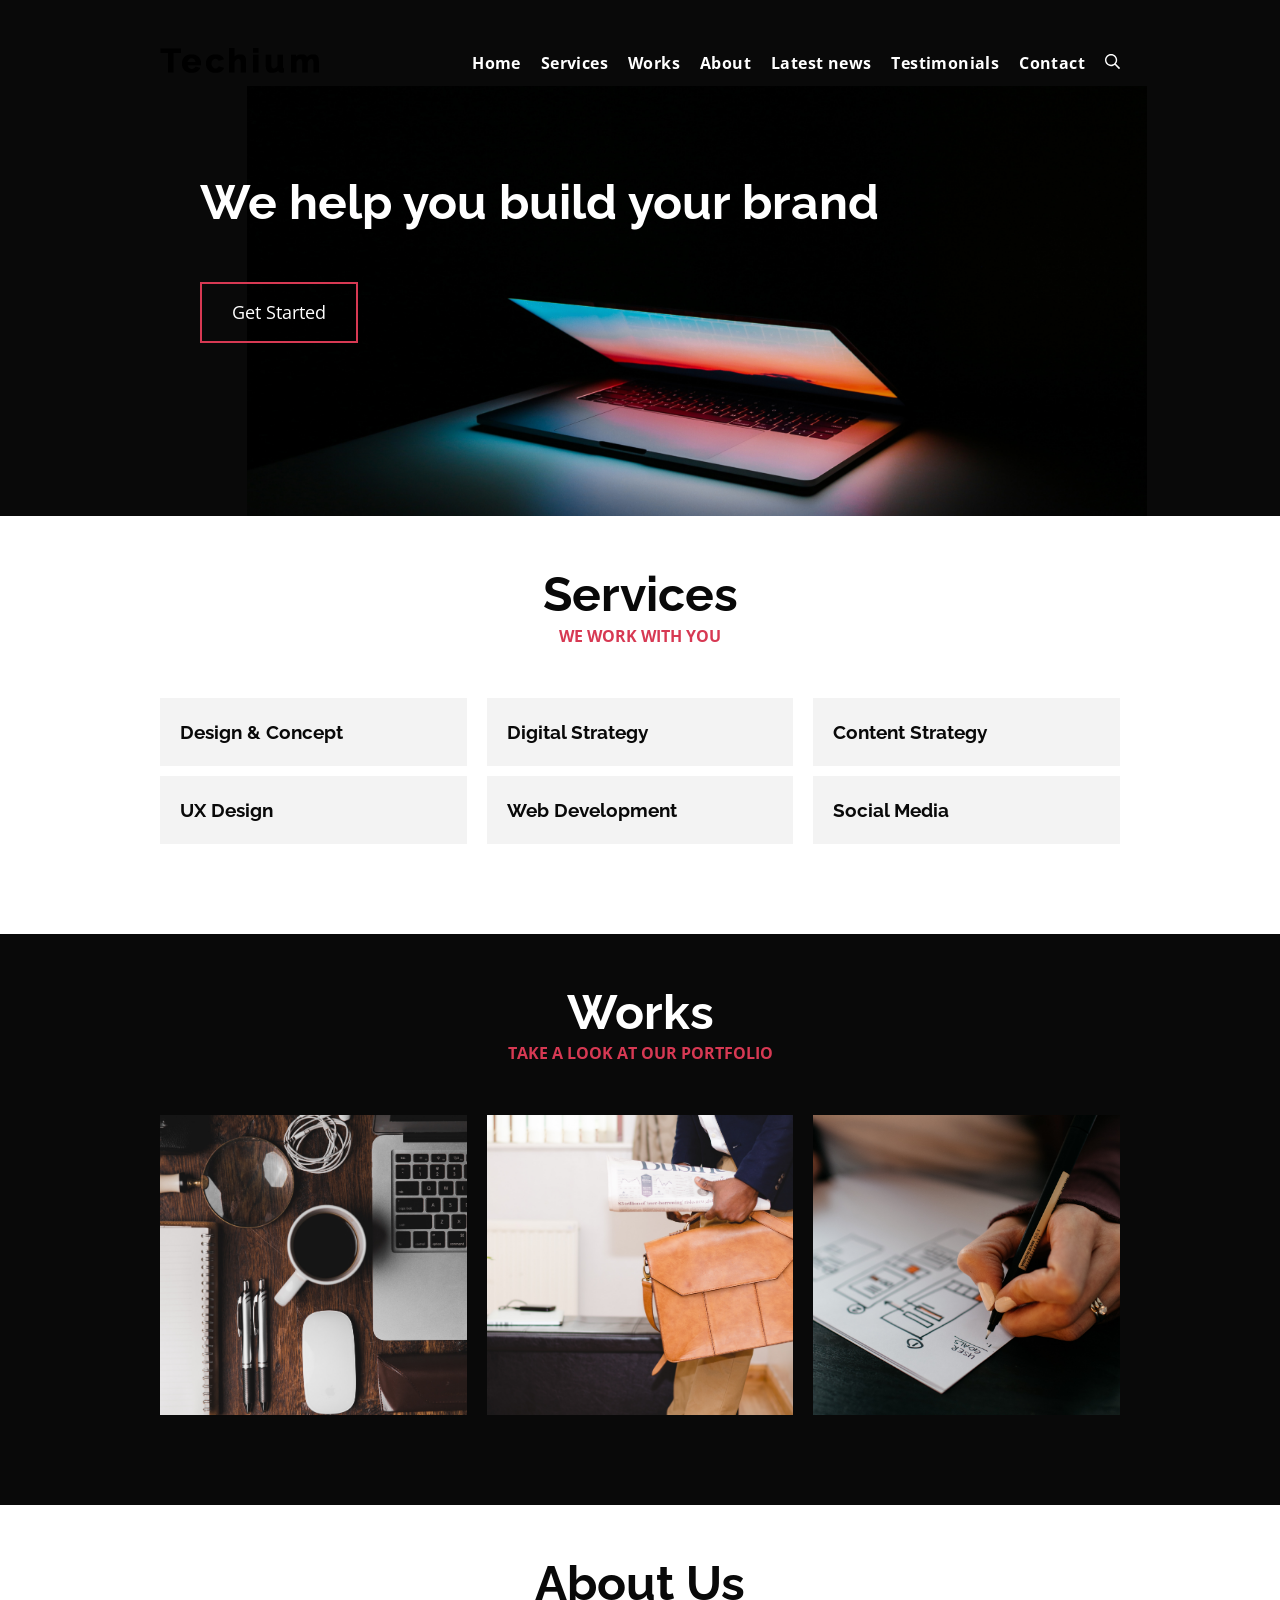
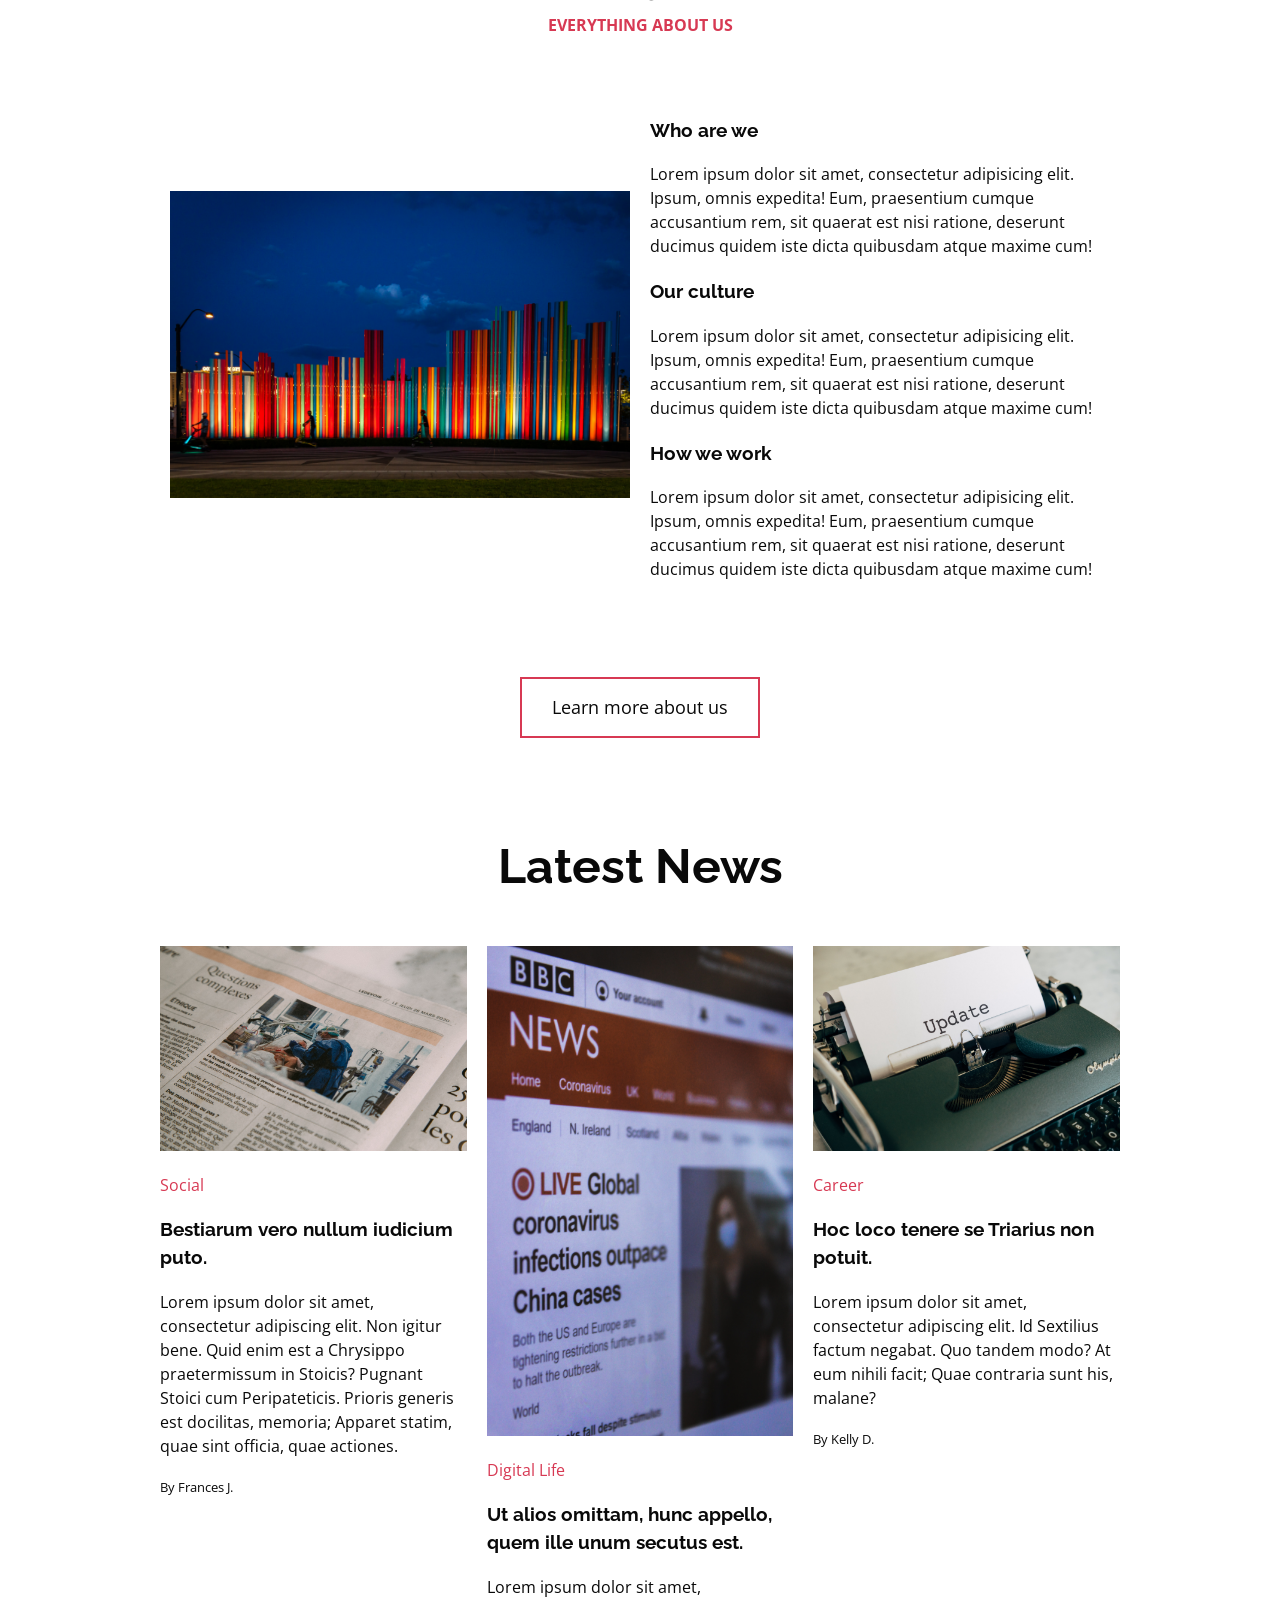
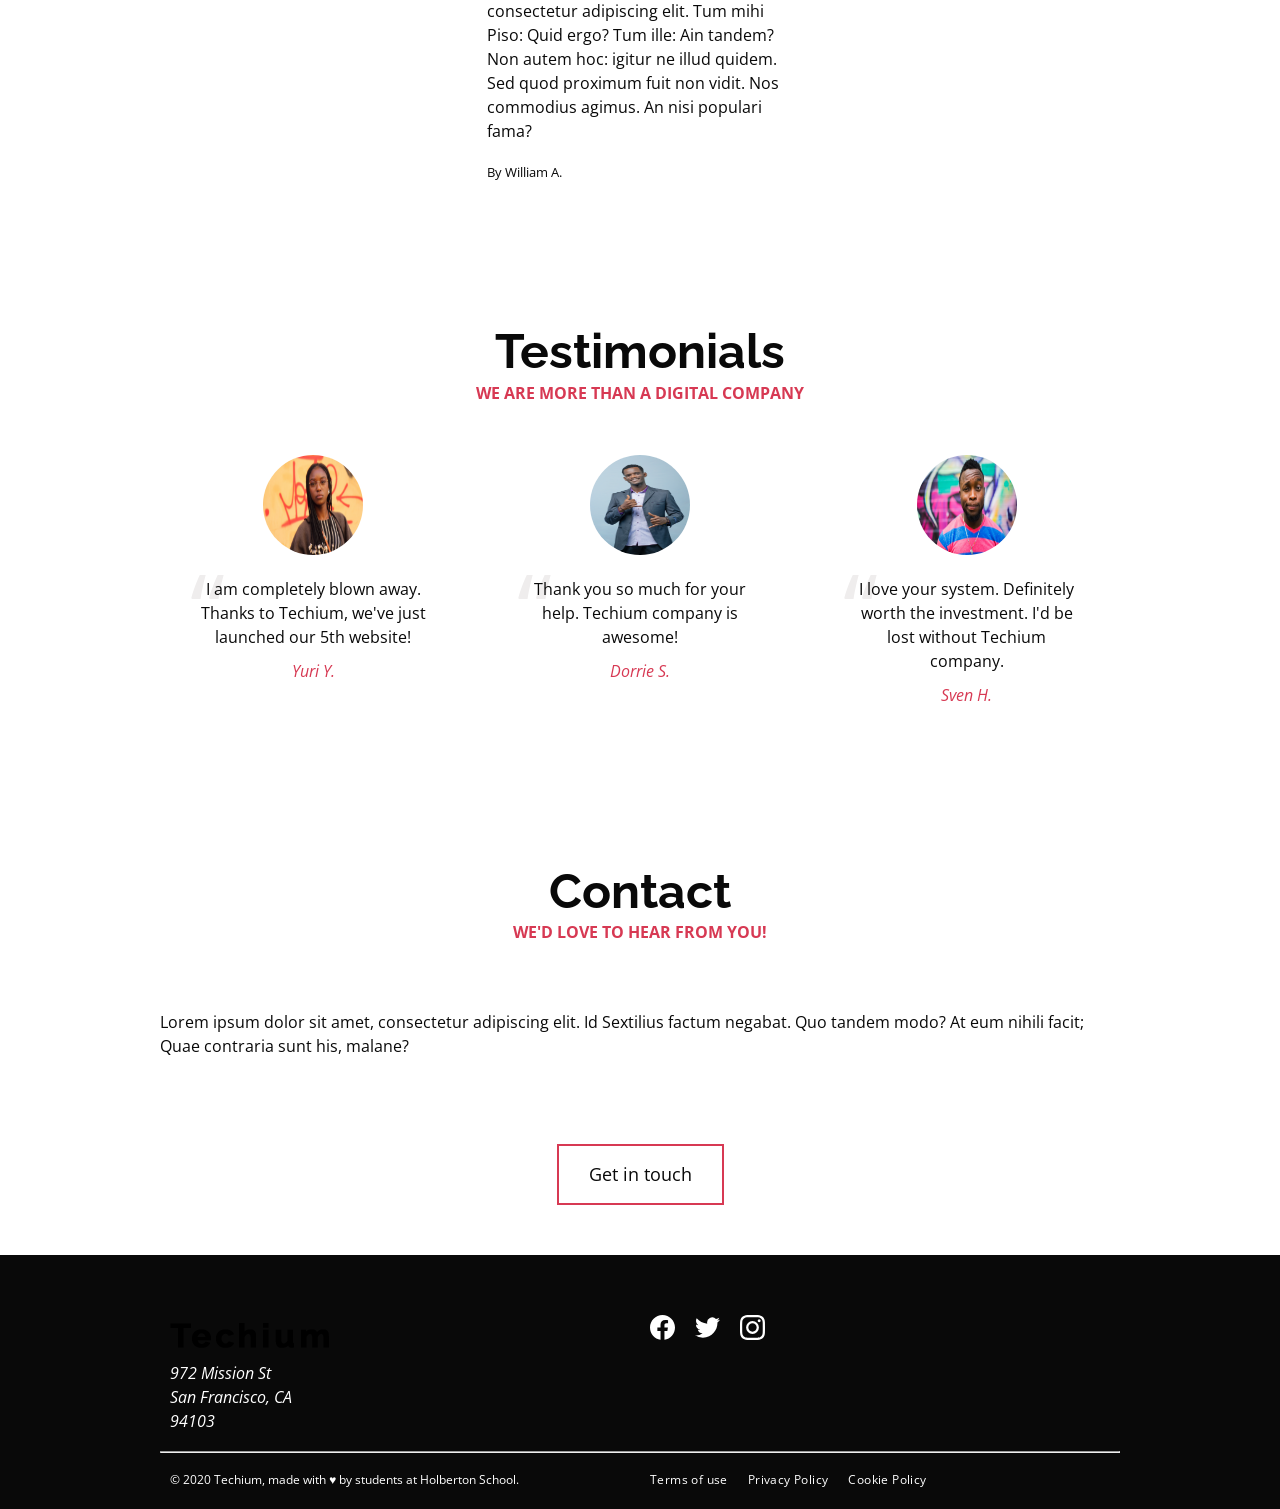
==== commit eb30911d: "Fix layout issues" ====
--- a/0x03-responsive_design/02-index.html
+++ b/0x03-responsive_design/02-index.html
@@ -7,7 +7,7 @@
     <meta name="description" content="Description of the page less than 150 characters" />
     <link rel="icon" type="image/png" href="images/favicon.jpg" />
     <link href="https://fonts.googleapis.com/css?family=Open+Sans:400,700|Raleway:700&display=swap" rel="stylesheet" />
-    <link rel="stylesheet" href="02-styles.css" />
+    <link rel="stylesheet" href="02-1-styles.css" />
   </head>
   <body>
     <!-- Header -->
--- a/0x03-responsive_design/02-1-styles.css
+++ b/0x03-responsive_design/02-1-styles.css
@@ -0,0 +1,1051 @@
+/* SUMMARY
+1. GLOBAL
+2. LAYOUT
+3. SECTION
+4. CARD
+*/
+
+/*** 1. GLOBAL ***/
+
+/* Reset / Normalize
+  ============================= */
+
+/*! normalize.css v8.0.1 | MIT License | github.com/necolas/normalize.css */
+html {
+    line-height: 1.15;
+    -webkit-text-size-adjust: 100%;
+  }
+  body {
+    margin: 0;
+  }
+  main {
+    display: block;
+  }
+  h1 {
+    font-size: 2em;
+    margin: 0.67em 0;
+  }
+  hr {
+    box-sizing: content-box;
+    height: 0;
+    overflow: visible;
+  }
+  pre {
+    font-family: monospace, monospace;
+    font-size: 1em;
+  }
+  a {
+    background-color: transparent;
+  }
+  abbr[title] {
+    border-bottom: none;
+    text-decoration: underline;
+    text-decoration: underline dotted;
+  }
+  b,
+  strong {
+    font-weight: bolder;
+  }
+  code,
+  kbd,
+  samp {
+    font-family: monospace, monospace;
+    font-size: 1em;
+  }
+  small {
+    font-size: 80%;
+  }
+  sub,
+  sup {
+    font-size: 75%;
+    line-height: 0;
+    position: relative;
+    vertical-align: baseline;
+  }
+  sub {
+    bottom: -0.25em;
+  }
+  sup {
+    top: -0.5em;
+  }
+  img {
+    border-style: none;
+  }
+  button,
+  input,
+  optgroup,
+  select,
+  textarea {
+    font-family: inherit;
+    font-size: 100%;
+    line-height: 1.15;
+    margin: 0;
+  }
+  button,
+  input {
+    overflow: visible;
+  }
+  button,
+  select {
+    text-transform: none;
+  }
+  [type="button"],
+  [type="reset"],
+  [type="submit"],
+  button {
+    -webkit-appearance: button;
+  }
+  [type="button"]::-moz-focus-inner,
+  [type="reset"]::-moz-focus-inner,
+  [type="submit"]::-moz-focus-inner,
+  button::-moz-focus-inner {
+    border-style: none;
+    padding: 0;
+  }
+  [type="button"]:-moz-focusring,
+  [type="reset"]:-moz-focusring,
+  [type="submit"]:-moz-focusring,
+  button:-moz-focusring {
+    outline: 1px dotted ButtonText;
+  }
+  fieldset {
+    padding: 0.35em 0.75em 0.625em;
+  }
+  legend {
+    box-sizing: border-box;
+    color: inherit;
+    display: table;
+    max-width: 100%;
+    padding: 0;
+    white-space: normal;
+  }
+  progress {
+    vertical-align: baseline;
+  }
+  textarea {
+    overflow: auto;
+  }
+  [type="checkbox"],
+  [type="radio"] {
+    box-sizing: border-box;
+    padding: 0;
+  }
+  [type="number"]::-webkit-inner-spin-button,
+  [type="number"]::-webkit-outer-spin-button {
+    height: auto;
+  }
+  [type="search"] {
+    -webkit-appearance: textfield;
+    outline-offset: -2px;
+  }
+  [type="search"]::-webkit-search-decoration {
+    -webkit-appearance: none;
+  }
+  ::-webkit-file-upload-button {
+    -webkit-appearance: button;
+    font: inherit;
+  }
+  details {
+    display: block;
+  }
+  summary {
+    display: list-item;
+  }
+  template {
+    display: none;
+  }
+  [hidden] {
+    display: none;
+  }
+  
+  /* Variables
+    ============================= */
+  
+  :root {
+    --color-primary: #d73953;
+    --color-black: #090909;
+    --color-white: #ffffff;
+    --color-grey: #a0a0a0;
+    --color-light-grey: #f3f3f3;
+    --color-dark-grey: #353535;
+    --color-red: #cd3e65;
+    --color-green: #08805b;
+  
+    --text-color: var(--color-black);
+    --valid-color: var(--color-green);
+    --error-color: var(--color-red);
+  
+    --font-family-base: "Open Sans", "Helvetica Neue", Helvetica, Arial, sans-serif;
+    --font-family-title: "Raleway", "Helvetica Neue", Helvetica, Arial, sans-serif;
+  
+    --font-size-small: 1.2rem;
+    --font-size-medium: 1.6rem;
+    --font-size-large: 1.8rem;
+    --font-size-x-large: 2.3rem;
+    --font-size-xx-large: 4.8rem;
+  
+    --font-weight-regular: 400;
+    --font-weight-bold: 700;
+  
+    --line-height-small: 1.2;
+    --line-height-base: 1.5;
+    --line-height-big: 1.8;
+  
+    /** SECTION **/
+    --section-padding: 5rem 0;
+    --section-header-padding: 0 0 3rem;
+    --section-header-align: center;
+    --section-title-font-size: var(--font-size-xx-large);
+    --section-title-font-weight: var(--font-weight-bold);
+    --section-title-line-height: var(--line-height-small);
+    --section-title-margin: 0;
+    --section-title-color: var(--color-black);
+    --section-tagline-transform: uppercase;
+    --section-tagline-color: var(--color-primary);
+    --section-tagline-font-family: var(--font-family-headings);
+    --section-tagline-font-weight: var(--font-weight-bold);
+    --section-tagline-margin: 0;
+    --section-body-padding: 2rem 0 4rem;
+    --section-footer-padding: 3rem 0 0;
+    --section-footer-align: center;
+  
+    /** HEADER **/
+    --header-padding: 4rem 0 0;
+  
+    /** FOOTER **/
+    --footer-padding: 5rem 0 1rem;
+  
+    /** NAVBAR **/
+    --nav-item-font-family: var(--font-family-headings);
+    --nav-item-font-weight: var(--font-weight-bold);
+    --nav-item-font-size: var(--font-size-medium);
+    --nav-item-letter-spacing: 0.04rem;
+    --nav-item-display: inline-block;
+    --nav-item-margin: 0 0 0 2rem;
+    --nav-item-link-hover: var(--color-white);
+  
+    /** BUTTON **/
+    --button-display: inline-block;
+    --button-padding: 1.5rem 3rem;
+    --button-border: var(--color-primary) solid 0.2rem;
+    --button-color: var(--color-black);
+    --button-text-decoration: none;
+    --button-font-size: var(--font-size-large);
+    --button-hover-color: var(--color-white);
+    --button-hover-text-decoration: none;
+    --button-hover-background: var(--color-primary);
+  
+    /** MOTION **/
+    --transition-duration: 0.3s;
+    --transition-cubic-bezier: cubic-bezier(0.17, 0.67, 0, 1.01);
+  }
+  
+  /* Base
+        ============================= */
+  
+  *,
+  *:before,
+  *:after {
+    box-sizing: border-box;
+  }
+  
+  html {
+    scroll-behavior: smooth;
+    font-size: 62.5%;
+  }
+  
+  body {
+    color: var(--text-color);
+    font-family: var(--font-family-base);
+    font-size: var(--font-size-medium);
+    font-weight: var(--font-weight-regular);
+    line-height: var(--line-height-base);
+  }
+  
+  h1,
+  h2,
+  h3,
+  h4,
+  h5,
+  h6 {
+    font-family: var(--font-family-title);
+    font-weight: var(--font-weight-bold);
+  }
+  
+  a {
+    color: var(--text-color);
+    text-decoration: none;
+  }
+  
+  a:visited {
+    font-style: italic;
+  }
+  
+  a:hover {
+    text-decoration: underline;
+  }
+  
+  a:active {
+    background-color: var(--color-light-grey);
+  }
+  
+  .button {
+    display: var(--button-display);
+    padding: var(--button-padding);
+    border: var(--button-border);
+    font-size: var(--button-font-size);
+    color: var(--button-color);
+    text-decoration: var(--button-text-decoration);
+    cursor: pointer;
+  }
+  
+  .button:hover {
+    color: var(--button-hover-color);
+    text-decoration: var(--button-hover-text-decoration);
+    background: var(--button-hover-background);
+    transition-duration: var(--transition-duration);
+    transition-property: color, background-color;
+  }
+  
+  .button-primary {
+    color: var(--color-white);
+    background: var(--color-primary);
+  }
+  
+  .button-primary:hover {
+    color: var(--color-primary);
+    background: var(--color-white);
+  }
+  
+  /* Helpers
+        ============================= */
+  
+  .visually-hidden:not(:focus):not(:active) {
+    position: absolute !important;
+    height: 1px;
+    width: 1px;
+    overflow: hidden;
+    clip: rect(1px, 1px, 1px, 1px);
+    white-space: nowrap;
+  }
+  
+  main img {
+    width: 100%;
+    height: auto;
+  }
+  
+  /*** 2. LAYOUT ***/
+  
+  /* Layout
+        ============================= */
+  
+  .container {
+    max-width: 960px;
+    margin-left: auto;
+    margin-right: auto;
+  }
+  
+  /* Grid
+        ============================= */
+  
+  ul.row {
+    margin: -1rem;
+    padding: 0;
+    list-style: none;
+  }
+  
+  .row {
+    display: flex;
+  }
+  
+  [class*="col-"] {
+    margin: 1rem;
+  }
+  
+  .col-1-3 {
+    width: calc((100% / 3) - 2rem);
+  }
+  
+  .col-1-2 {
+    width: calc((100% / 2) - 2rem);
+  }
+  
+  @media screen and (max-width: 767px) {
+    :root {
+      --section-padding: 5rem 1.5rem;
+      --section-body-padding: 2rem 0 0;
+    }
+  
+    ul.row,
+    .row {
+      flex-direction: column;
+      margin: 0;
+    }
+  
+    [class*="col-"] {
+      margin: 0 0 3rem 0;
+    }
+  
+    .col-1-3,
+    .col-1-2 {
+      width: 100%;
+    }
+  }
+  
+  /* Navbar
+        ============================= */
+  
+  .nav {
+    margin: 0;
+    padding: 0;
+    list-style: none;
+    text-align: center;
+    display: flex;
+  }
+  
+  .nav .nav-item {
+    font-family: var(--nav-item-font-family);
+    font-weight: var(--nav-item-font-weight);
+    font-size: var(--nav-item-font-size);
+    letter-spacing: var(--nav-item-letter-spacing);
+  }
+  
+  .nav .nav-item + .nav-item {
+    margin: var(--nav-item-margin);
+  }
+  
+  .nav .nav-link {
+    display: block;
+    padding: 0.5rem 0;
+    position: relative;
+  }
+  
+  .nav .nav-link:hover {
+    color: var(--nav-item-link-hover);
+    text-decoration: none;
+  }
+  
+  .nav .nav-link::before {
+    content: "";
+    position: absolute;
+    bottom: 0;
+    left: 0;
+    background-color: var(--color-white);
+    width: 0;
+    height: 0.2rem;
+    transition: var(--transition-duration) var(--transition-cubic-bezier);
+  }
+  
+  .nav .nav-item:hover .nav-link::before {
+    background-color: var(--color-primary);
+    width: 100%;
+  }
+  
+  @media screen and (max-width: 767px) {
+    .navbar-menu {
+      display: none;
+    }
+  }
+  
+  /* Header
+        ============================= */
+  
+  .header {
+    padding: var(--header-padding);
+    position: relative;
+    z-index: 3;
+    background: transparent;
+  }
+  
+  .header-container {
+    display: flex;
+    justify-content: space-between;
+    align-items: center;
+  }
+  
+  /* Footer
+        ============================= */
+  
+  .footer {
+    --nav-item-font-weight: normal;
+    --nav-item-font-size: var(--font-size-small);
+    padding: var(--footer-padding);
+  }
+  
+  .footer-copyright {
+    margin: 0;
+    font-size: var(--font-size-small);
+    color: var(--text-color);
+  }
+  
+  .footer ul {
+    text-align: right;
+  }
+  
+  .footer-address {
+    color: var(--text-color);
+  }
+  
+  .social-link {
+    display: block;
+  }
+  
+  .social-link > svg {
+    fill: var(--text-color);
+  }
+  
+  /*** 3. SECTION ***/
+  
+  /* Section (all styles)
+        ============================= */
+  
+  .section {
+    padding: var(--section-padding);
+  }
+  
+  .section-header {
+    text-align: var(--section-header-align);
+    padding: var(--section-header-padding);
+  }
+  
+  .section-title {
+    font-size: var(--section-title-font-size);
+    font-weight: var(--section-title-font-weight);
+    line-height: var(--section-title-line-height);
+    margin: var(--section-title-margin);
+    color: var(--section-title-color);
+  }
+  
+  .section-tagline {
+    color: var(--section-tagline-color);
+    font-family: var(--section-tagline-font-family);
+    text-transform: var(--section-tagline-transform);
+    font-weight: var(--section-tagline-font-weight);
+    margin: var(--section-tagline-margin);
+  }
+  
+  .section-body {
+    padding: var(--section-body-padding);
+  }
+  
+  .section-footer {
+    padding: var(--section-footer-padding);
+    text-align: var(--section-footer-align);
+  }
+  
+  /* Section theming
+        ============================= */
+  
+  [data-section-theme="dark"] {
+    --button-color: var(--color-white);
+    --text-color: var(--color-white);
+    --section-title-color: var(--color-white);
+    background: var(--color-black);
+  }
+  
+  /* Section HERO
+        ============================= */
+  
+  .section-hero {
+    position: relative;
+    margin-top: -8.5rem;
+  }
+  
+  .hero-homepage {
+    background-image: url(images/banner-home.jpg);
+    background-position: 65% 8rem;
+    background-repeat: no-repeat;
+    background-size: 90rem auto;
+  }
+  
+  .section-hero .section-body {
+    padding: 10rem 4rem;
+  }
+  
+  .section-hero .section-category {
+    color: var(--color-white);
+    text-transform: uppercase;
+  }
+  
+  .section-hero .section-title {
+    margin-bottom: 5rem;
+  }
+  
+  .section-hero .section-inner {
+    display: flex;
+    flex-direction: column;
+    align-items: flex-start;
+    justify-content: center;
+    min-height: 35vh;
+  }
+  /* Section Latest news
+        ============================= */
+  
+  .section-latest-news .row {
+    flex-direction: row-reverse;
+  }
+  
+  @media all and (max-width: 767px) {
+    .section-latest-news .row {
+      flex-direction: column;
+    }
+  }
+  
+  /* Section SERVICES
+        ============================= */
+  
+  .section-services .row {
+    flex-wrap: wrap;
+  }
+  
+  /* Section ABOUT US
+        ============================= */
+  
+  .section-about-us [class*="col-"] {
+    align-self: center;
+  }
+  
+  /*** 4. CARD ***/
+  
+  /* Card (all styles)
+        ============================= */
+  
+  .card-category {
+    color: var(--color-primary);
+  }
+  
+  /* Card WORK
+        ============================= */
+  
+  .card-work .card-outer {
+    position: relative;
+    overflow: hidden;
+  }
+  
+  .card-work:hover .card-outer {
+    transform: scale(0.95);
+  }
+  
+  .card-work .card-image img {
+    height: 30rem;
+    width: 100%;
+    object-fit: cover;
+    vertical-align: bottom;
+  }
+  
+  .card-work:hover .card-image {
+    transform: scale(1.2);
+    transition: var(--transition-duration) var(--transition-cubic-bezier);
+  }
+  
+  .card-work .card-inner {
+    position: absolute;
+    top: -0.1rem;
+    left: -0.1rem;
+    right: -0.1rem;
+    bottom: -0.1rem;
+    z-index: 1;
+    transition: var(--transition-duration) var(--transition-cubic-bezier);
+  }
+  
+  .card-work:hover .card-inner {
+    background-color: rgba(0, 0, 0, 0.7);
+  }
+  
+  .card-work .card-title {
+    text-align: center;
+    margin: 0;
+    opacity: 0;
+    height: 100%;
+    position: relative;
+  }
+  
+  .card-work .card-title a {
+    display: block;
+    text-decoration: none;
+    padding-top: 45%;
+  }
+  
+  .card-work .card-title a::after {
+    position: absolute;
+    top: 0;
+    left: 0;
+    right: 0;
+    bottom: 0;
+    content: "";
+  }
+  
+  .card-work:hover .card-title {
+    opacity: 1;
+  }
+  
+  /* Card SERVICES
+        ============================= */
+  
+  .card-services .card-title {
+    margin: 0;
+  }
+  
+  .card-services a {
+    display: block;
+    padding: 2rem;
+    background-color: var(--color-light-grey);
+  }
+  
+  .card-services a:hover {
+    color: var(--color-white);
+    background: var(--color-primary);
+    text-decoration: none;
+    transition-duration: 0.3s;
+    transition-property: color, background-color;
+  }
+  
+  /* Card TESTIMONIAL
+        ============================= */
+  
+  .card-testimonial {
+    text-align: center;
+  }
+  
+  .card-testimonial .card-avatar {
+    border-radius: 50%;
+    width: 10rem;
+    height: 10rem;
+  }
+  
+  .card-testimonial .card-quote cite {
+    display: block;
+    padding-top: 1rem;
+    color: var(--color-primary);
+  }
+  
+  .card-testimonial .card-quote {
+    position: relative;
+  }
+  
+  .card-testimonial .card-quote::before {
+    content: "\201C";
+    position: absolute;
+    top: -4.5rem;
+    left: -1rem;
+    color: #efeded;
+    font-size: 10rem;
+    z-index: -1;
+  }
+  
+  /*** ARTICLE PAGE ***/
+  
+  /* Section HERO (article)
+        ============================= */
+  
+  .hero-article {
+    background-size: 150rem 100rem;
+    background-position: 50% 0;
+  }
+  
+  .hero-article::before {
+    content: "";
+    background: rgba(0, 0, 0, 0.8);
+    position: absolute;
+    top: 0;
+    right: 0;
+    left: 0;
+    bottom: 0;
+    z-index: 0;
+  }
+  
+  .hero-article .section-inner {
+    text-align: center;
+    align-items: center;
+    min-height: 40vh;
+  }
+  
+  .hero-article .section-body {
+    position: relative;
+    padding: 7rem 0 0;
+    z-index: 2;
+  }
+  
+  .main-article {
+    padding: 5rem 0;
+  }
+  
+  /* Post
+        ============================= */
+  
+  .post {
+    display: flex;
+    align-items: baseline;
+  }
+  
+  .post-content {
+    width: 100%;
+    padding-left: 7rem;
+  }
+  
+  .post-aside {
+    order: -1;
+    min-width: 20%;
+  }
+  
+  .post img {
+    width: 100%;
+    height: auto;
+  }
+  
+  .post-content p:first-child {
+    font-size: var(--font-size-x-large);
+  }
+  
+  .post-content .img-caption {
+    margin: 1rem 0;
+    padding: 0 0.5rem;
+    font-size: var(--font-size-small);
+    color: var(--color-grey);
+    text-align: center;
+  }
+  
+  /* Post Meta
+        ============================= */
+  
+  .post-meta-list {
+    flex-direction: column;
+  }
+  
+  .post-meta-list strong {
+    color: var(--color-primary);
+    font-size: 1.3rem;
+    font-weight: var(--font-weight-bold);
+    text-transform: uppercase;
+    letter-spacing: normal;
+    display: block;
+  }
+  
+  .post-meta-list [class*="post-meta"] {
+    margin-bottom: 1rem;
+    padding-bottom: 1rem;
+    border-bottom: 0.2rem solid var(--color-light-grey);
+  }
+  
+  .post-meta-list [class*="post-meta"]:last-child {
+    border: none;
+    margin-bottom: 3rem;
+  }
+  
+  /* Tag list
+        ============================= */
+  
+  .tag-list {
+    padding: 0;
+    list-style: none;
+  }
+  
+  .tag-list li {
+    display: inline;
+  }
+  
+  .tag-list li::after {
+    content: ", ";
+  }
+  
+  .tag-list li:last-child::after {
+    content: "";
+  }
+  
+  /*** FORM ***/
+  
+  /* Comment section
+        ============================= */
+  
+  .post-comments {
+    width: 80%;
+    margin: 10rem 0 0 auto;
+    padding-left: 7rem;
+  }
+  
+  .post-comments .section-title {
+    font-variant: small-caps;
+  }
+  
+  /* Basic form
+        ============================= */
+  
+  form {
+    display: flex;
+    flex-direction: column;
+    padding: 1rem 0;
+    margin: 0;
+  }
+  
+  fieldset {
+    border: 0;
+    display: flex;
+    flex-direction: column;
+    justify-content: flex-start;
+    padding: 0 0 2rem;
+  }
+  
+  label {
+    cursor: pointer;
+    display: block;
+    white-space: nowrap;
+    font-size: 1.4rem;
+    padding: 0 0 0.5rem;
+  }
+  
+  input[type="text"],
+  input[type="email"],
+  textarea {
+    position: relative;
+    width: 100%;
+    padding: 1.2rem;
+    line-height: 1;
+    border: 0.1rem solid var(--color-black);
+    background-color: var(--color-white);
+    box-shadow: none;
+    outline: 0;
+  }
+  
+  input[type="text"],
+  input[type="email"] {
+    padding-right: 3rem;
+  }
+  
+  input[type="text"]:focus,
+  input[type="email"]:focus,
+  textarea:focus {
+    border: 0.1rem solid var(--color-grey);
+  }
+  
+  ::placeholder {
+    font-style: italic;
+    font-size: var(--font-size-small);
+  }
+  
+  /* Form group
+        ============================= */
+  
+  .form-group {
+    padding: 1rem;
+    margin: 0;
+    background-color: var(--color-white);
+  }
+  
+  .form-group:focus-within {
+    background-color: var(--color-light-grey);
+    transition: 0.3s;
+  }
+  
+  /* Form field
+        ============================= */
+  
+  .form-field-container {
+    position: relative;
+  }
+  
+  .form-field-icon {
+    font-style: normal;
+  }
+  
+  /* Form help
+        ============================= */
+  
+  .form-group .form-help {
+    margin: 0;
+    line-height: 1.3;
+    letter-spacing: 0.019rem;
+    color: var(--color-dark-grey);
+    font-size: var(--font-size-small);
+    max-height: 0;
+    transition: 0.3s;
+    overflow: hidden;
+  }
+  
+  .form-group:focus-within .form-help {
+    max-height: 20rem;
+    margin: 0.4rem 0 0;
+  }
+  
+  /* Form error handling
+        ============================= */
+  
+  input:not(:placeholder-shown) ~ .form-field-icon::after {
+    height: 100%;
+    right: 0;
+    pointer-events: none;
+    position: absolute;
+    top: 0;
+    width: 1.3em;
+  }
+  
+  input:required:invalid:not(:focus):not(:placeholder-shown) ~ .form-field-icon::after {
+    content: "✘";
+    color: var(--error-color);
+  }
+  
+  input:required:valid ~ .form-field-icon::after {
+    content: "✔";
+    color: var(--valid-color);
+  }
+  
+  input:required:valid ~ .form-help {
+    max-height: 0;
+  }
+  
+  input:required:invalid:not(:focus):not(:placeholder-shown),
+  textarea:invalid:not(:focus):not(:placeholder-shown) {
+    border: 0.1rem solid var(--error-color);
+  }
+  
+  input:required:valid:not(:placeholder-shown),
+  textarea:valid:not(:placeholder-shown) {
+    border: 0.1rem solid var(--valid-color);
+  }
+  
+  /*** SEARCH FORM ***/
+  
+  .form-search {
+    display: block;
+    padding: 0.5rem 0;
+    position: relative;
+  }
+  
+  .form-search .search-button {
+    display: inline-block;
+    background: transparent;
+    border: 0;
+    margin: 0;
+    padding: 0;
+  }
+  
+  .search-button .search-icon {
+    fill: var(--color-white);
+    width: 1.5rem;
+    height: 1.5rem;
+  }
+  
+  .form-search input[type="search"] {
+    display: inline-block;
+    color: var(--color-white);
+    padding-right: 2rem;
+    height: 3rem;
+    border: 0;
+    outline: none;
+    position: absolute;
+    width: 0;
+    right: 0;
+    background: none;
+    cursor: pointer;
+    z-index: 3;
+    transition: width 0.4s cubic-bezier(0, 0.795, 0, 1);
+  }
+  
+  .form-search input[type="search"]:focus {
+    position: relative;
+    width: 15rem;
+    z-index: 1;
+    border-bottom: 0.1rem solid var(--color-grey);
+    padding: 0;
+    cursor: text;
+    margin: 0 1rem;
+  }
